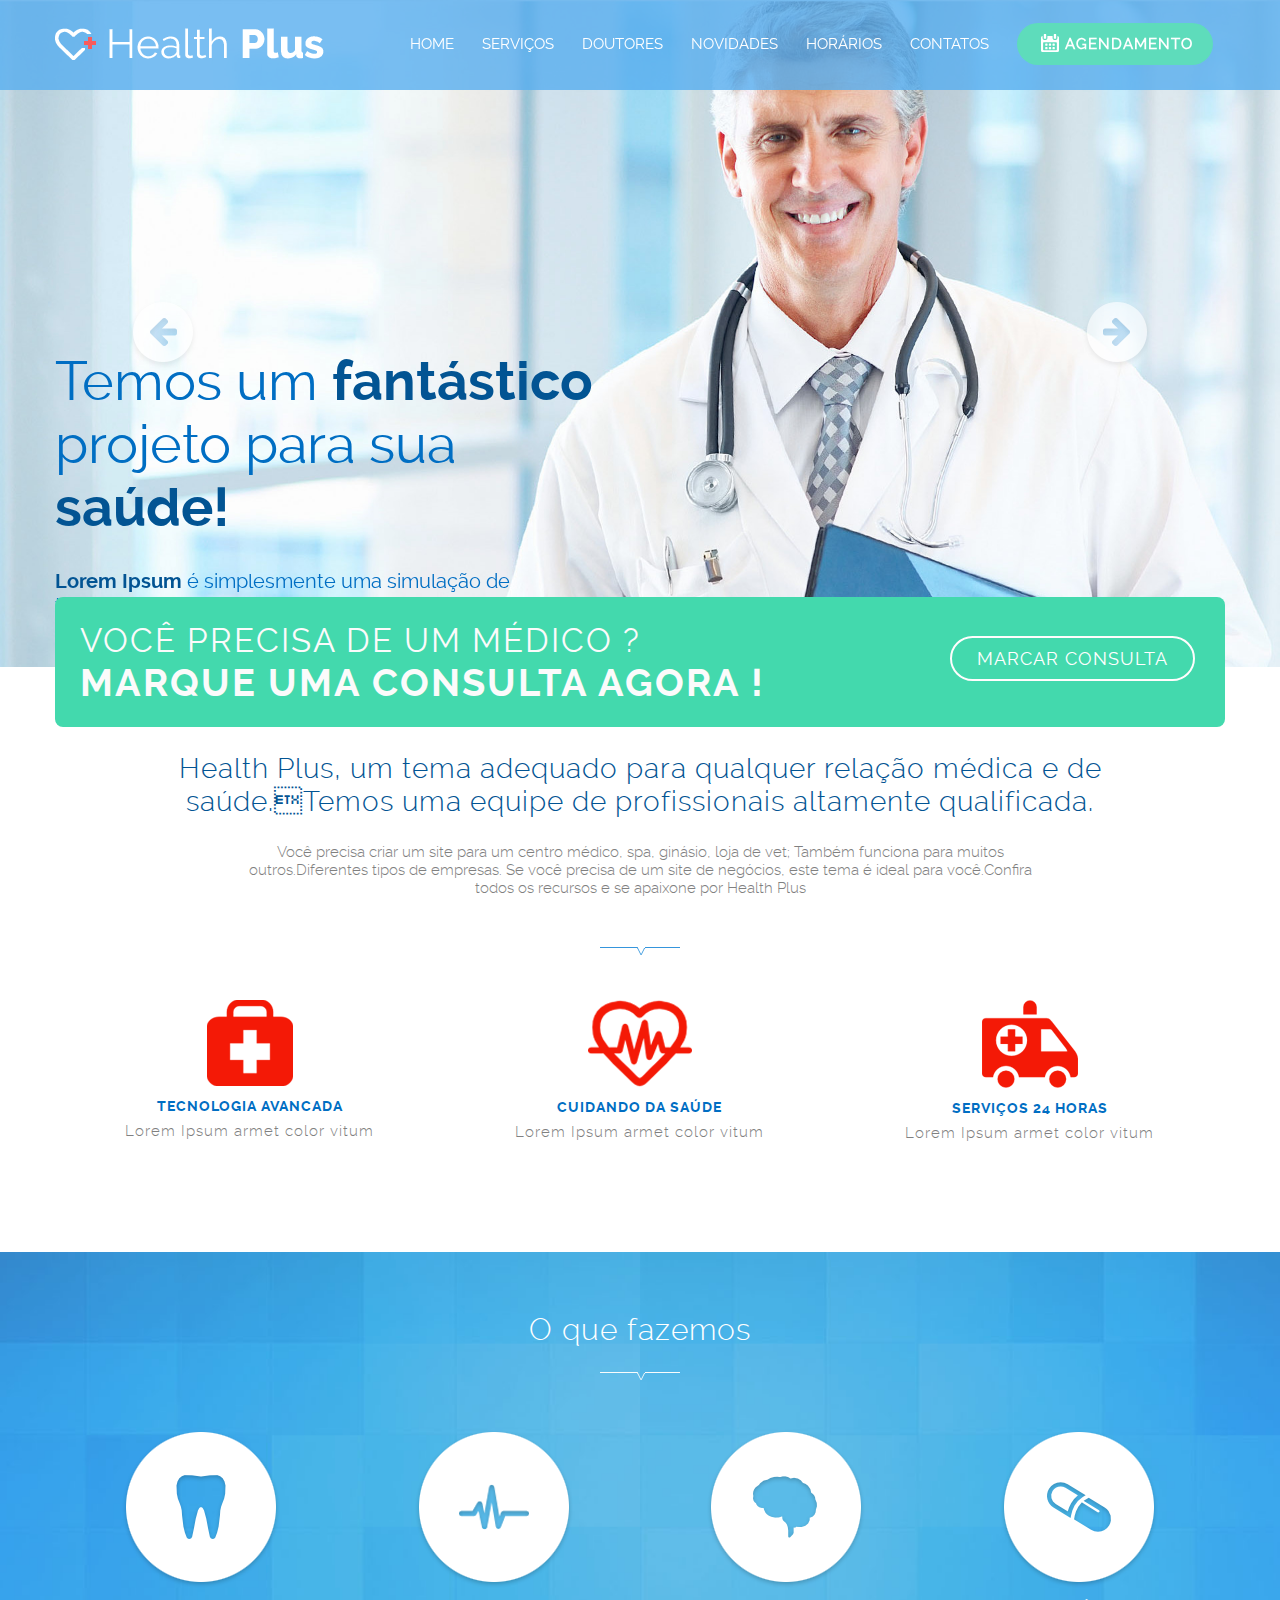
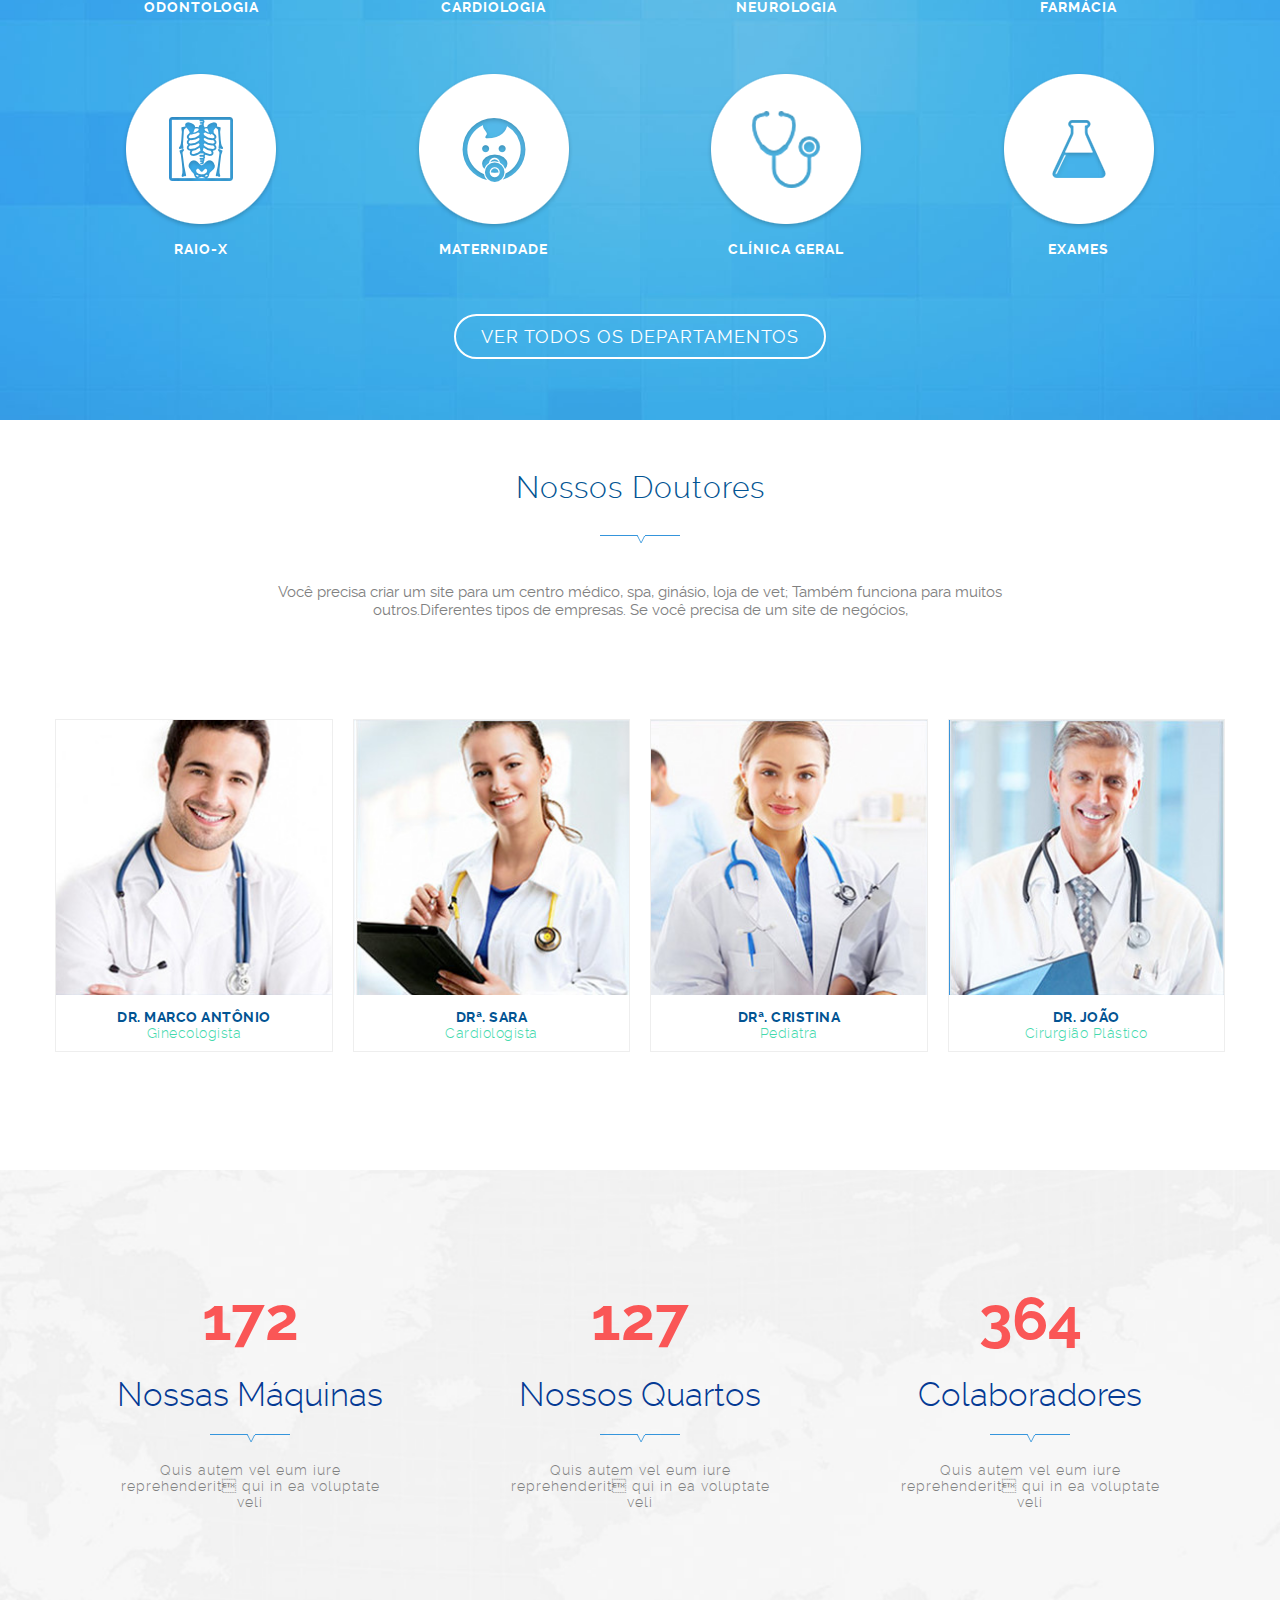
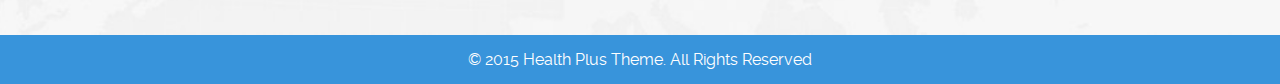
==== index.html @ 7142a069 "initial files" ====
<!doctype html>
<html>
	<!-- Cabeçalho do site -->
	<head>
		<!-- Unicode Transformation Format - Coodificação para os browsers renderizar os acentos -->
		<meta charset="utf-8">
		<!-- título do Site -->
		<title>Index</title>

		<!-- jquery -->
		<script src="https://code.jquery.com/jquery-1.12.4.min.js"></script>

		<!-- owl carousel -->
		<link rel="stylesheet" type="text/css" href="includes/owl-carousel/dist/assets/owl.carousel.min.css">
		<script src="includes/owl-carousel/dist/owl.carousel.min.js"></script>

		<script>
			jQuery(document).ready(function($){

				$('.slider-banner').owlCarousel({
				    loop: true,
				    nav: true,
				    navText: [
				    	'',
				    	'',
				    ],
				    items:1
				});

				$('.slider-banner').owlCarousel({
				    loop: true,
				    nav: true,
				    navText: [
				    	'',
				    	'',
				    ],
				    items:1
				});

			});
		</script>

		<!-- style layout -->
		<link href="css/style.css" rel="stylesheet"/>
	</head>
	<body>
		<div class="main">
			<div class="faixa-menu"></div>
			<div class="logo">
				<div class="logo-img">
					<img src="img/Logo.png" alt="logo" />
				</div>
				<div class="menu">
					<nav id="menu">
						<ul>
							<li><a href="#">HOME</a></li>
							<li><a href="#">SERVIÇOS</a></li>
							<li><a href="#">DOUTORES</a></li>
							<li><a href="#">NOVIDADES</a></li>
							<li><a href="#">HORÁRIOS</a></li>
							<li><a href="#">CONTATOS</a></li>
							<li><a class="btn-agenda" href="#"><b>AGENDAMENTO</b></a></li>
						</ul>
					</nav>
				</div>
			</div>
			<div class="global-banner">
				<div class="owl-carousel slider-banner">

					<!-- item slider -->
					<div class="item-banner-slider">
						<div class="texto-banner">
							<div class="texto-01">Temos um <span>fantástico</span> projeto para sua <span>saúde!</span> </div>
							<div class="texto-02"><span>Lorem Ipsum</span> é simplesmente uma simulação de texto da indústria. </div>
							<a href="#" class="botao-01">Saiba Mais</a>
						</div>
						<div class="banner">
							<img src="img/banner.jpg" alt="banner"/>
						</div>
					</div>
					<!-- fim item slider -->

					<!-- item slider -->
					<div class="item-banner-slider">
						<div class="texto-banner">
							<div class="texto-01">Temos um <span>fantástico</span> projeto para sua <span>saúde!</span> </div>
							<div class="texto-02"><span>Lorem Ipsum</span> é simplesmente uma simulação de texto da indústria. </div>
							<a href="#" class="botao-01">Saiba Mais</a>
						</div>
						<div class="banner">
							<img src="img/banner.jpg" alt="banner"/>
						</div>
					</div>
					<!-- fim item slider -->

				</div>
			</div>

			<div class="faixa-verde">
				<div class="texto-faixa">Você precisa de um médico ?
					<span>Marque uma consulta agora !</span></div>
					<a href="#" class="botao-faixa">Marcar Consulta</a>
				</div>
			</div>

			<div class="site">
				<div class="conteudo">
					<div class="texto01-conteudo">Health Plus, um tema adequado para qualquer relação médica e de saúde.Temos uma equipe de profissionais altamente qualificada.</div>
					<div class="texto02-conteudo">Você precisa criar um site para um centro médico, spa, ginásio, loja de vet; Também  funciona
						para muitos outros.Diferentes tipos de empresas. Se você precisa de um site de negócios,
					este tema é ideal para você.Confira todos os recursos e se apaixone por Health Plus</div>
					<div class="line"></div>
					<div class="icones">
						<div class="icone01">
							<img src="img/maleta.png" alt="maleta" />
							<div class="texto-icone">tecnologia avancada</div>
							<div class="texto-descricacao">Lorem Ipsum armet color vitum</div>
						</div>
						<div class="icone01">
							<img src="img/coracao.png" alt="coracao" />
							<div class="texto-icone">cuidando da saúde</div>
							<div class="texto-descricacao">Lorem Ipsum armet color vitum</div>
						</div>
						<div class="icone01">
							<img src="img/ambulancia.png" alt="ambulancia"/>
							<div class="texto-icone">serviços 24 horas</div>
							<div class="texto-descricacao">Lorem Ipsum armet color vitum</div>
						</div>
					</div>
				</div>
				<div class="fundo-azul">
					<div class="m1170">
						<div class="texto-fundo">O que fazemos</div>
						<div class="line02"></div>
						<div class="icones-azul">
							<img src="img/odonto.png" alt="odonto" />
							<div class="legenda-icone"> ODONTOLOGIA </div>
						</div>
						<div class="icones-azul">
							<img src="img/cardiol.png" alt="CARDIOLOGIA" />
							<div class="legenda-icone">CARDIOLOGIA</div>
						</div>
						<div class="icones-azul">
							<img src="img/neuro.png" alt="NEUROLOGIA" />
							<div class="legenda-icone">NEUROLOGIA</div>
						</div>
						<div class="icones-azul">
							<img src="img/drugstore.png" alt="FARMACIA" />
							<div class="legenda-icone">FARMÁCIA</div>
						</div>
						<div class="icones-azul">
							<img src="img/x-ray.png" alt="raio-x" />
							<div class="legenda-icone">RAIO-X</div>
						</div>
						<div class="icones-azul">
							<img src="img/births.png" alt="MATERNIDADE" />
							<div class="legenda-icone">MATERNIDADE</div>
						</div>
						<div class="icones-azul">
							<img src="img/geral.png" alt="CLINICA GERAL" />
							<div class="legenda-icone">CLÍNICA GERAL</div>
						</div>
						<div class="icones-azul">
							<img src="img/testing.png" alt="EXAMES" />
							<div class="legenda-icone">EXAMES</div>
						</div>
						<a href="#" class="botao-fxazul">Ver todos os departamentos</a>
					</div>
				</div>
				<div class="doctors">
					<div class="titulo-doctors">Nossos Doutores</div>
					<div class="line-doctors"></div>
					<div class="texto-doctors">Você precisa criar um site para um centro médico, spa, ginásio, loja de vet; Também  funciona
					para muitos outros.Diferentes tipos de empresas. Se você precisa de um site de negócios, </div>
					<div class="margin-negativa">
						<div class="coluna-doctors">
							<div class="miniatura">
								<img src="img/dr01.jpg" alt="dr01" />
								<div class="name">Dr. Marco Antônio</div>
								<div class="funcao">Ginecologista</div>
							</div>
						</div>
						<div class="coluna-doctors">
							<div class="miniatura">
								<img src="img/dr02.jpg" alt="dr02" />
								<div class="name">Drª. Sara</div>
								<div class="funcao">Cardiologista</div>
							</div>
						</div>
						<div class="coluna-doctors">
							<div class="miniatura">
								<img src="img/dr03.jpg" alt="dr03" />
								<div class="name">Drª. Cristina</div>
								<div class="funcao">Pediatra</div>
							</div>
						</div>
						<div class="coluna-doctors">
							<div class="miniatura">
								<img src="img/dr04.jpg" alt="dr04" />
								<div class="name">Dr. João</div>
								<div class="funcao">Cirurgião Plástico</div>
							</div>
						</div>
					</div>
				</div>
				<div class="textura">
					<div class="icones-numeros">
						<div class="m1170-02">
							<div class="numeros">172</div>
							<div class="legend">Nossas Máquinas</div>
							<div class="line-maquinas"></div>
							<div class="desc-text">Quis autem vel eum iure reprehenderit qui in ea voluptate veli</div>
						</div>
						<div class="m1170-02">
							<div class="numeros">127</div>
							<div class="legend">Nossos Quartos</div>
							<div class="line-maquinas"></div>
							<div class="desc-text">Quis autem vel eum iure reprehenderit qui in ea voluptate veli</div>
						</div>
						<div class="m1170-02">
							<div class="numeros">364</div>
							<div class="legend">Colaboradores</div>
							<div class="line-maquinas"></div>
							<div class="desc-text">Quis autem vel eum iure reprehenderit qui in ea voluptate veli</div>
						</div>
					</div>
				</div>
				<div class="fx-final">
					<div class="texto-fx-final">© 2015 Health Plus Theme. All Rights Reserved</div>
				</div>
			</div>
		</body>
	</html>
---- css/style.css ----
/* INDEX */
* {
	vertical-align : baseline;

	margin         : 0;
	padding        : 0;

	font-family    : inherit;
	font-size      : 100%;
	font-style     : inherit;
	outline        : 0;
}

@font-face {
	font-family : 'ralewaybold';
	font-style  : normal;
	font-weight : normal;

	src         : url('../fontes/raleway-bold-webfont.woff2') format('woff2'), url('../fontes/raleway-bold-webfont.woff') format('woff');
}

@font-face {
	font-family : 'ralewayregular';
	font-style  : normal;
	font-weight : normal;

	src         : url('../fontes/raleway-regular-webfont.woff2') format('woff2'), url('../fontes/raleway-regular-webfont.woff') format('woff');
}

@font-face {
	font-family : 'ralewaylight';
	font-style  : normal;
	font-weight : normal;

	src         : url('../fontes/raleway-light-webfont.woff2') format('woff2'), url('../fontes/raleway-light-webfont.woff') format('woff');
}

body {
	margin : 0;
}

.main {
	width : 100%;
}

.site {
	width  : 100%;
	margin : 0 auto;
}

.faixa-menu {
	position         : absolute;

	height           : 90px;
	width            : 100%;

	opacity          : 0.8;
	background-color : #58aeef;
	z-index: 10;
}

.logo {
	position : absolute;
	right    : 0;
	left     : 0;

	height   : 90px;
	width    : 1170px;
	margin   : 0 auto;
	z-index: 10;
}

.logo-img {
	float      : left;

	height     : 90px;
	width      : 270px;
	margin-top : 28px;
}

/* slider */
.slider-banner .owl-nav {
	position:  absolute;
	top:  45%;
	width:  100%;
}

.slider-banner .owl-prev,
.slider-banner .owl-next {
	position: absolute;
	height: 70px;
	width:  70px;
	display:  block;
	transition:  all .3s;
}

.slider-banner .owl-prev {
	left: 10%;
	background: url("../img/seta-esquerda.png") no-repeat;
}

.slider-banner .owl-next {
	right:  10%;
	background: url("../img/seta-direita.png") no-repeat;
}

.slider-banner .owl-prev:hover {
	background-image: url("../img/seta-esquerda-h.png");
}

.slider-banner .owl-next:hover {
	background-image: url("../img/seta-direita-h.png");
}

.banner img {
	max-width : 100%;
}

.banner {
	text-align : center;
}

#menu ul {
	float      : right;

	height     : auto;
	margin-top : 35px;

	list-style : none;
}

#menu ul li {
	display : inline;
	padding : 0 12px;
}

#menu ul li a {
	font-family     : 'ralewayregular';
	font-size       : 15px;
	color           : #FFFFFF;
	text-decoration : none;
}

.btn-agenda {
	padding             : 12px 20px 12px 48px;

	background          : #5edcbb url(../img/agenda.svg) no-repeat;
	background-position : left 24px top 11px;
	letter-spacing      : 1px;
	border-radius       : 50px;

	transition          : all 0.2s;
}

.btn-agenda:hover {
	background-color : #006ec3;
	transition       : all 0.2s;
}

.texto-banner {
	position : absolute;
	top      : 350px;
	right    : 0;
	left     : 0;

	width    : 1170px;
	margin   : 0 auto;
	z-index: 10;
}

.texto-01 {
	height      : auto;
	width       : 560px;

	font-family : 'ralewayregular';
	font-size   : 54px;
	color       : #006ec3;
}

.texto-01 span {
	font-family : 'ralewaybold';
	font-size   : 54px;
	color       : #025493;
}

.texto-02 {
	height      : auto;
	width       : 482px;
	margin-top  : 30px;

	font-family : 'ralewayregular';
	font-size   : 20px;
	color       : #006ec3;
}

.texto-02 span {
	font-family : 'ralewaybold';
	font-size   : 20px;
	color       : #025493;
}

.botao-01 {
	position            : absolute;

	margin-top          : 80px;
	padding             : 15px 48px 15px 35px;

	background          : url(../img/seta-blue.svg) no-repeat;
	background-position : right 25px center;
	font-family         : 'ralewayregular';
	font-size           : 20px;
	color               : #025493;
	letter-spacing      : 1px;
	text-decoration     : none;
	text-transform      : uppercase;
	border              : 2px solid #025493;
	border-radius       : 30px;

	transition          : all 0.2s;
}

.botao-01:hover {
	background          : url(../img/seta-branca.svg) no-repeat;
	background-color    : #025493;
	background-position : right 25px center;
	font-weight         : bold;
	color               : #FCF9F9;

	transition          : all 0.2s;
}

.faixa-verde {
	position         : relative;

	height           : 130px;
	width            : 1170px;
	margin           : 0 auto;
	margin-top       : -70px;

	background-color : #43d9ad;
	border-radius    : 8px;
	z-index: 10;
}

.texto-faixa {
	position       : relative;
	top            : 23px;
	left           : 25px;

	font-family    : 'ralewayregular';
	font-size      : 33px;
	color          : #FBFBFB;
	letter-spacing : 2px;
	line-height    : 42px;
	text-transform : uppercase;
}

.texto-faixa span {
	display        : block;

	font-family    : 'ralewaybold';
	font-size      : 38px;
	color          : #FBFBFB;
	text-transform : uppercase;
}

.botao-faixa {
	position        : relative;
	float           : right;
	right           : 30px;
	bottom          : 45px;

	padding         : 10px 25px;

	font-family     : 'ralewayregular';
	font-size       : 18px;
	color           : #FFFFFF;
	letter-spacing  : 1px;
	text-decoration : none;
	text-transform  : uppercase;
	border          : 2px solid #FFFDFD;
	border-radius   : 30px;

	transition      : all 0.2s;
}

.botao-faixa:hover {
	background-color : #FBF7F7;
	font-weight      : bold;
	color            : #43d9ad;

	transition       : all 0.2s;
}

.conteudo {
	height : 500px;
	width  : 1170px;
	margin : 0 auto;
}

.texto01-conteudo {
	width          : 960px;
	margin         : 0 auto;
	margin-top     : 25px;

	font-family    : 'ralewaylight';
	font-size      : 28px;
	color          : #025493;
	letter-spacing : 1px;
	text-align     : center;
}

.texto02-conteudo {
	width       : 800px;
	margin      : 0 auto;
	margin-top  : 25px;

	font-family : 'ralewaylight';
	font-size   : 15px;
	color       : #808080;
	text-align  : center;
}

.line {
	height           : 8px;
	width            : 80px;
	margin           : 0 auto;
	margin-top       : 50px;

	background-image : url(../img/line.png);
}

.icones {
	width  : 1170px;
	margin : 0 auto;
}

.icone01 {
	float      : left;

	width      : 33.33333%;
	margin-top : 45px;

	text-align : center;
}

.texto-icone {
	margin         : 8px 0;

	font-family    : 'ralewaybold';
	font-size      : 14px;
	color          : #006ec3;
	letter-spacing : 1px;
	text-align     : center;
	text-transform : uppercase;
}

.texto-descricacao {
	font-family    : 'ralewaylight';
	font-size      : 15px;
	color          : #808080;
	letter-spacing : 1px;
	text-align     : center;
}

.fundo-azul {
	clear               : both;

	height              : 648px;
	padding             : 60px 0;

	background-image    : url(../img/fundo-azul.jpg);
	background-position : center top;
	background-repeat   : repeat-x;
	background-size     : cover;
}

.m1170 {
	height     : auto;
	width      : 1170px;
	margin     : 0 auto;

	text-align : center;
}

.texto-fundo {
	margin         : 0 auto;

	font-family    : 'ralewaylight';
	font-size      : 30px;
	color          : #FFFFFF;
	letter-spacing : 1px;
	text-align     : center;
}

.line02 {
	height           : 8px;
	width            : 80px;
	margin           : 0 auto;
	margin-top       : 25px;

	background-image : url(../img/line02.png);
}

.icones-azul {
	float      : left;

	height     : auto;
	width      : 25%;
	margin-top : 50px;

	text-align : center;
}

.legenda-icone {
	margin         : 7px;

	font-family    : 'ralewaybold';
	font-size      : 14px;
	color          : #FFFFFF;
	letter-spacing : 1px;
	text-align     : center;
}

.botao-fxazul {
	display         : inline-block;

	margin-top      : 50px;
	padding         : 10px 25px;

	font-family     : 'ralewayregular';
	font-size       : 18px;
	color           : #FFFFFF;
	letter-spacing  : 1px;
	text-decoration : none;
	text-transform  : uppercase;
	border          : 2px solid #FFFFFF;
	border-radius   : 30px;

	transition      : all 0.2s;
}

.botao-fxazul:hover {
	background-color : #FCF9F9;
	font-weight      : bold;
	color            : #46b4e9;

	transition       : all 0.2s;
}

.doctors {
	height : 700px;
	width  : 1170px;
	margin : 0 auto;
}

.titulo-doctors {
	margin-top     : 50px;

	font-family    : 'ralewaylight';
	font-size      : 30px;
	color          : #025493;
	letter-spacing : 1px;
	text-align     : center;
}

.line-doctors {
	height           : 8px;
	width            : 80px;
	margin           : 0 auto;
	margin-top       : 30px;

	background-image : url(../img/line.png);
}

.texto-doctors {
	width       : 800px;
	margin      : 0 auto;
	margin-top  : 40px;

	font-family : 'ralewayregular';
	font-size   : 15px;
	color       : #808080;
	text-align  : center;
}

.margin-negativa {
	display      : block;

	margin-right : -10px;
	margin-left  : -10px;
}

.coluna-doctors {
	display       : block;
	float         : left;
	box-sizing    : border-box;

	width         : 25%;
	margin-top    : 100px;
	padding-right : 10px;
	padding-left  : 10px;
}

.miniatura {
	border : 1px solid #eeeeee;
}

.miniatura img {
	max-width : 100%;
}

.name {
	padding-top    : 10px;

	font-family    : 'ralewaybold';
	font-size      : 14px;
	color          : #025493;
	letter-spacing : 0.5px;
	text-align     : center;
	text-transform : uppercase;
}

.funcao {
	padding-bottom : 10px;

	font-family    : 'ralewaylight';
	font-size      : 14px;
	color          : #43d9ad;
	letter-spacing : 0.5px;
	text-align     : center;
}

.textura {
	clear               : both;

	height              : 345px;
	padding             : 60px 0;

	background-image    : url(../img/textura.jpg);
	background-position : center top;
	background-repeat   : repeat-x;
	background-size     : cover;
}

.fx-final {
	width            : 100%;
	background-color : #3894db;
}

.texto-fx-final {
	padding     : 15px 0;

	font-family : 'ralewayregular';
	font-size   : 16px;
	color       : #FFFFFF;
	text-align  : center;
}

.icones-numeros {
	width  : 1170px;
	margin : 0 auto;
}

.m1170-02 {
	display       : block;
	float         : left;
	box-sizing    : border-box;

	width         : 33.333333%;
	margin-top    : 55px;
	padding-right : 10px;
	padding-left  : 10px;

	text-align    : center;
}

.numeros {
	font-family : 'ralewaybold';
	font-size   : 60px;
	color       : #fa5656;
}

.legend {
	margin-top  : 20px;

	font-family : 'ralewaylight';
	font-size   : 33px;
	color       : #043a94;
}

.line-maquinas {
	height           : 8px;
	width            : 80px;
	margin           : 0 auto;
	margin-top       : 20px;

	background-image : url(../img/line.png);
}

.desc-text {
	height         : 30px;
	width          : 280px;
	margin         : 0 auto;
	margin-top     : 20px;

	font-family    : 'ralewaylight';
	font-size      : 14px;
	color          : #808080;
	letter-spacing : 1px;
	text-align     : center;
}

/* SERVIÇOS */
.banner-services img {
	z-index    : 99;

	max-width  : 100%;
	margin-top : 90px;
}

.faixa-menu-blue {
	position         : absolute;

	height           : 90px;
	width            : 100%;

	background-color : #2b9ee6;
}

.texto-01-services {
	height      : auto;
	width       : 700px;

	font-family : 'ralewayregular';
	font-size   : 54px;
	color       : #4c9fe0;
}

.texto-01-services span {
	font-family : 'ralewaybold';
	font-size   : 54px;
	color       : #006ec3;
}

.texto-banner-services {
	position : absolute;
	top      : 200px;
	right    : 0;
	left     : 0;

	width    : 1170px;
	margin   : 0 auto;
}

#breadcrumb ul {
	float      : left;

	height     : auto;
	margin-top : 100px;

	list-style : none;
}

#breadcrumb ul li {
	display      : inline;

	margin-right : 10px;
	margin-left  : 5px;
}

#breadcrumb ul li a {
	font-family     : 'ralewayregular';
	font-size       : 15px;
	color           : #006ec3;
	text-decoration : none;
}

.container-info {
	position       : relative;

	overflow       : hidden;
	margin-top     : -120px;
	margin-bottom  : 160px;
	padding-bottom : 40px;

	text-align     : left;
	border-bottom  : #f2f2f2 solid 1px;
}

.container-info:last-child {
	margin-bottom : 0;
	border-bottom : none;
}

.icones-blue {
	float        : left;

	height       : 160px;
	width        : 160px;
	margin-right : 50px;
}

.title-blue {
	float          : left;

	margin-top     : 20px;

	font-family    : 'ralewaybold';
	font-size      : 24px;
	color          : #006ec3;
	letter-spacing : 1px;
	text-transform : uppercase;
}

.desc-blue {
	float       : left;

	width       : 900px;
	margin-top  : 10px;

	font-family : 'ralewaylight';
	font-size   : 18px;
	color       : #808080;
	line-height : 26px;
	text-align  : justify;
}

.textura-alpha {
	clear               : both;

	height              : 330px;

	background-image    : url(../img/textura-alpha.jpg);
	background-position : center top;
	background-repeat   : repeat-x;
	background-size     : cover;
}

.title-contato {
	float          : left;

	margin-bottom  : 30px;

	font-family    : 'ralewaybold';
	font-size      : 54px;
	color          : #1e6ca9;
	letter-spacing : 1px;
}

.clear {
	clear : both;
}

.borda-contato {
	box-sizing    : border-box;

	width         : 780px;
	margin-bottom : 7px;
	padding       : 12px 15px;

	font-family   : 'ralewayregular';
	font-size     : 13px;
	color         : #4c9fe0;
	border        : #4c9fe0 solid 1px;
	border-radius : 5px;
}

.textarea-height {
	resize : none;
	height : 400px;
}

.enviar-contato {
	float            : right;

	padding          : 12px 18px;

	cursor           : pointer;
	background-color : #4c9fe0;
	font-family      : 'ralewayregular';
	font-size        : 13px;
	color            : #fff;
	text-transform   : uppercase;
	border           : none;
	border-radius    : 5px;
}

.contato-box {
	float : left;
	width : 780px;
}

::-webkit-input-placeholder {
	/* Chrome/Opera/Safari */
	color : #4c9fe0;
}

::-moz-placeholder {
	/* Firefox 19+ */
	color : #4c9fe0;
}

:-ms-input-placeholder {
	/* IE 10+ */
	color : #4c9fe0;
}

:-moz-placeholder {
	/* Firefox 18- */
	color : #4c9fe0;
}

.info-rightside {
	float  : right;

	height : 500px;
	width  : 310px;
}

.info-icone {
	float        : left;

	margin-top   : 7px;
	margin-right : 20px;
}

.info-texto {
	font-family : 'ralewayregular';
	font-size   : 20px;
	color       : #2b9ee6;
}

.info-dados {
	font-family : "Gotham", Helvetica Neue, Helvetica, Arial, sans-serif;
	font-size   : 26px;
	font-weight : bold;
	color       : #1e6ca9;
}

.info-dados span {
	font-size : 20px;
}

.info-pai {
	margin-bottom : 25px;
}

.info-map {
	margin-top : 60px;
}

.map {
	height : 600px;
	width  : 100%;
}
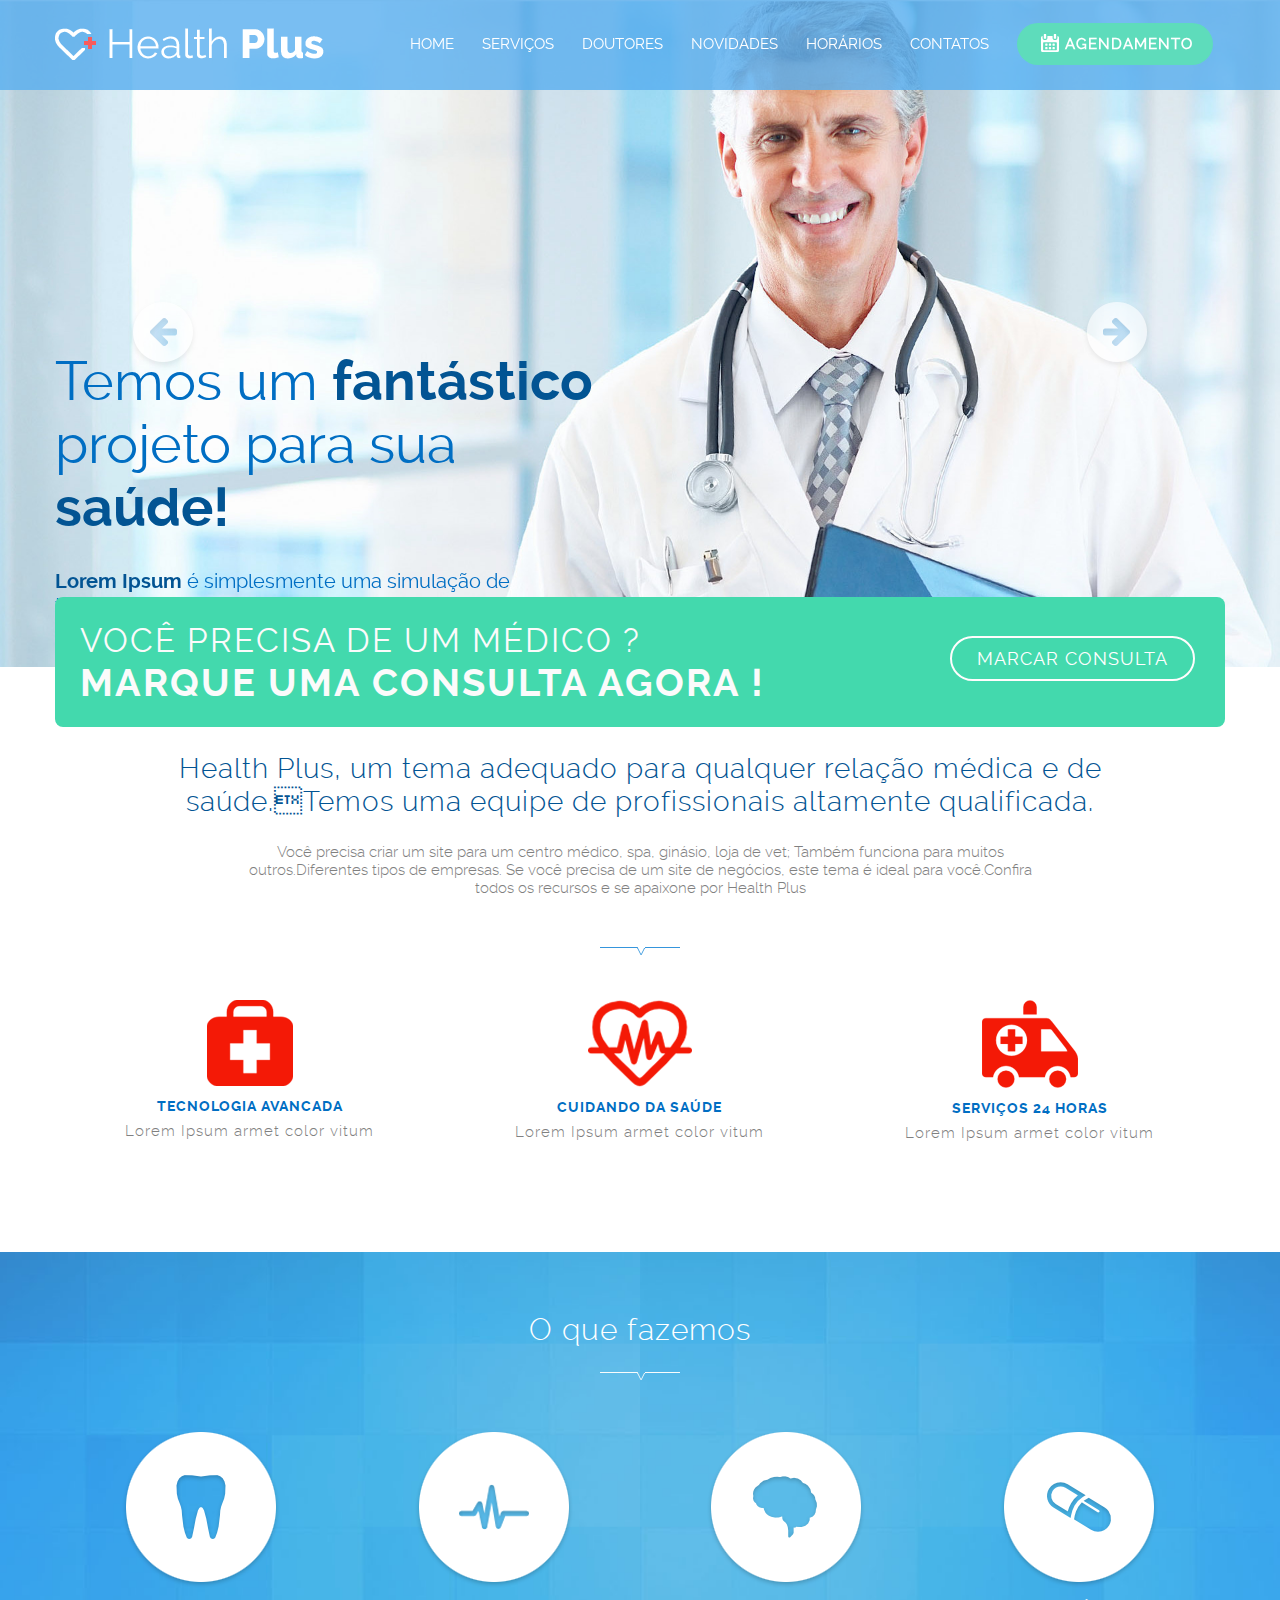
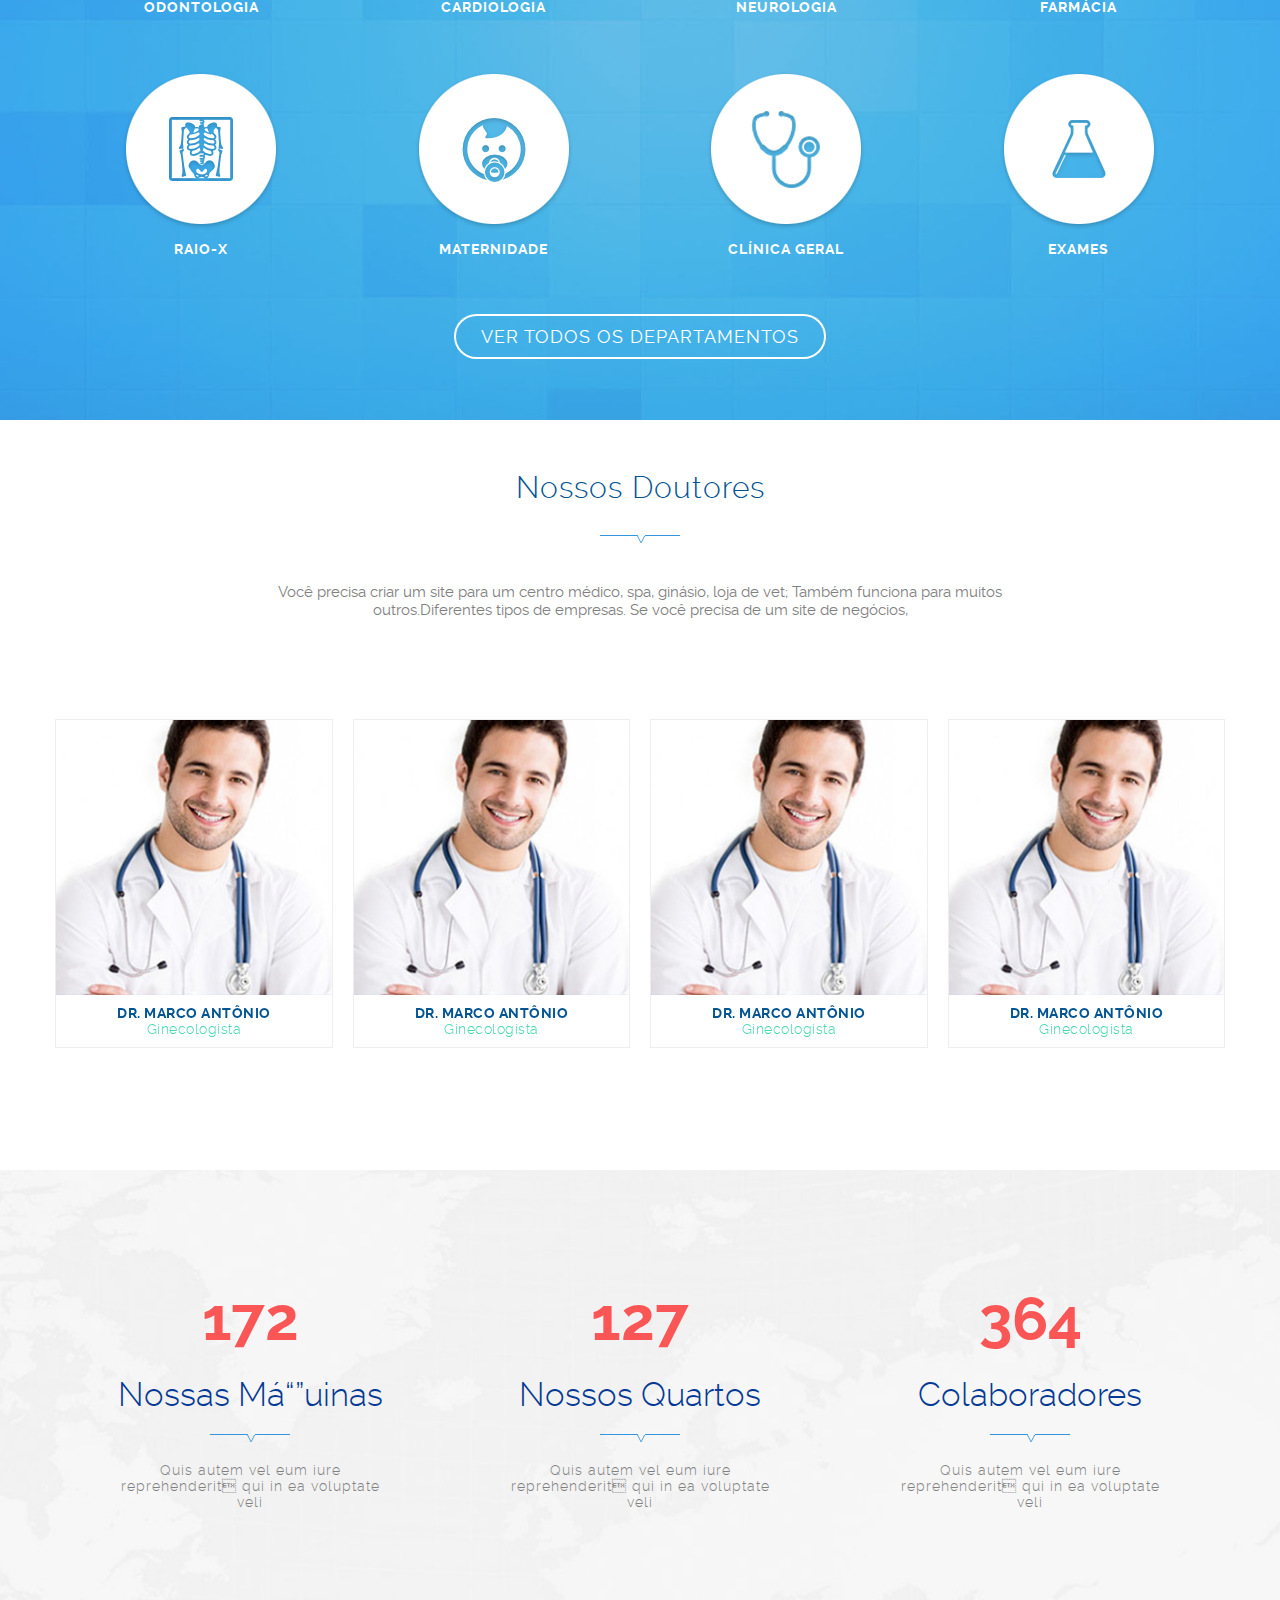
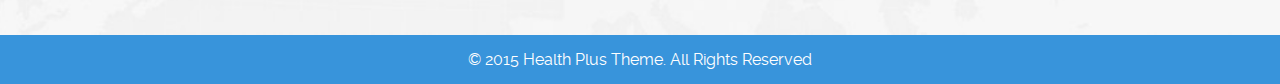
==== commit 6ea16ae1: "slider doctors" ====
--- a/index.html
+++ b/index.html
@@ -27,14 +27,16 @@
 				    items:1
 				});
 
-				$('.slider-banner').owlCarousel({
+				$('.slider-doctors').owlCarousel({
 				    loop: true,
 				    nav: true,
 				    navText: [
 				    	'',
 				    	'',
 				    ],
-				    items:1
+				    // items:1,
+				    items: 4,
+				    margin: 20,
 				});
 
 			});
@@ -172,7 +174,52 @@
 					<div class="line-doctors"></div>
 					<div class="texto-doctors">Você precisa criar um site para um centro médico, spa, ginásio, loja de vet; Também  funciona
 					para muitos outros.Diferentes tipos de empresas. Se você precisa de um site de negócios, </div>
-					<div class="margin-negativa">
+
+					<div class="owl-carousel slider-doctors">
+
+						<div class="item-doctors">
+							<div class="miniatura">
+								<img src="img/dr01.jpg" alt="dr01" />
+								<div class="name">Dr. Marco Antônio</div>
+								<div class="funcao">Ginecologista</div>
+							</div>
+						</div>
+
+						<div class="item-doctors">
+							<div class="miniatura">
+								<img src="img/dr01.jpg" alt="dr01" />
+								<div class="name">Dr. Marco Antônio</div>
+								<div class="funcao">Ginecologista</div>
+							</div>
+						</div>
+
+						<div class="item-doctors">
+							<div class="miniatura">
+								<img src="img/dr01.jpg" alt="dr01" />
+								<div class="name">Dr. Marco Antônio</div>
+								<div class="funcao">Ginecologista</div>
+							</div>
+						</div>
+
+						<div class="item-doctors">
+							<div class="miniatura">
+								<img src="img/dr01.jpg" alt="dr01" />
+								<div class="name">Dr. Marco Antônio</div>
+								<div class="funcao">Ginecologista</div>
+							</div>
+						</div>
+
+						<div class="item-doctors">
+							<div class="miniatura">
+								<img src="img/dr01.jpg" alt="dr01" />
+								<div class="name">Dr. Marco Antônio</div>
+								<div class="funcao">Ginecologista</div>
+							</div>
+						</div>
+
+					</div>
+
+					<!-- <div class="margin-negativa">
 						<div class="coluna-doctors">
 							<div class="miniatura">
 								<img src="img/dr01.jpg" alt="dr01" />
@@ -201,13 +248,13 @@
 								<div class="funcao">Cirurgião Plástico</div>
 							</div>
 						</div>
-					</div>
+					</div> -->
 				</div>
 				<div class="textura">
 					<div class="icones-numeros">
 						<div class="m1170-02">
 							<div class="numeros">172</div>
-							<div class="legend">Nossas Máquinas</div>
+							<div class="legend">Nossas Má<q></q>uinas</div>
 							<div class="line-maquinas"></div>
 							<div class="desc-text">Quis autem vel eum iure reprehenderit qui in ea voluptate veli</div>
 						</div>
--- a/css/style.css
+++ b/css/style.css
@@ -485,6 +485,41 @@
 	text-align  : center;
 }
 
+.slider-doctors {
+	margin-top:  100px;
+	padding-bottom:  10px;
+}
+
+.slider-doctors .item-doctors {
+	padding-bottom:  1px;
+}
+
+/* slider */
+.slider-doctors .owl-nav {
+	position:  absolute;
+	top:  37%;
+	width:  100%;
+}
+
+.slider-doctors .owl-prev,
+.slider-doctors .owl-next {
+	position: absolute;
+	height: 70px;
+	width:  70px;
+	display:  block;
+	transition:  all .3s;
+}
+
+.slider-doctors .owl-prev {
+	left: -10%;
+	background: url("../img/seta-e-doctor.png") no-repeat;
+}
+
+.slider-doctors .owl-next {
+	right:  -10%;
+	background: url("../img/seta-d-doctor.png") no-repeat;
+}
+
 .margin-negativa {
 	display      : block;
 
